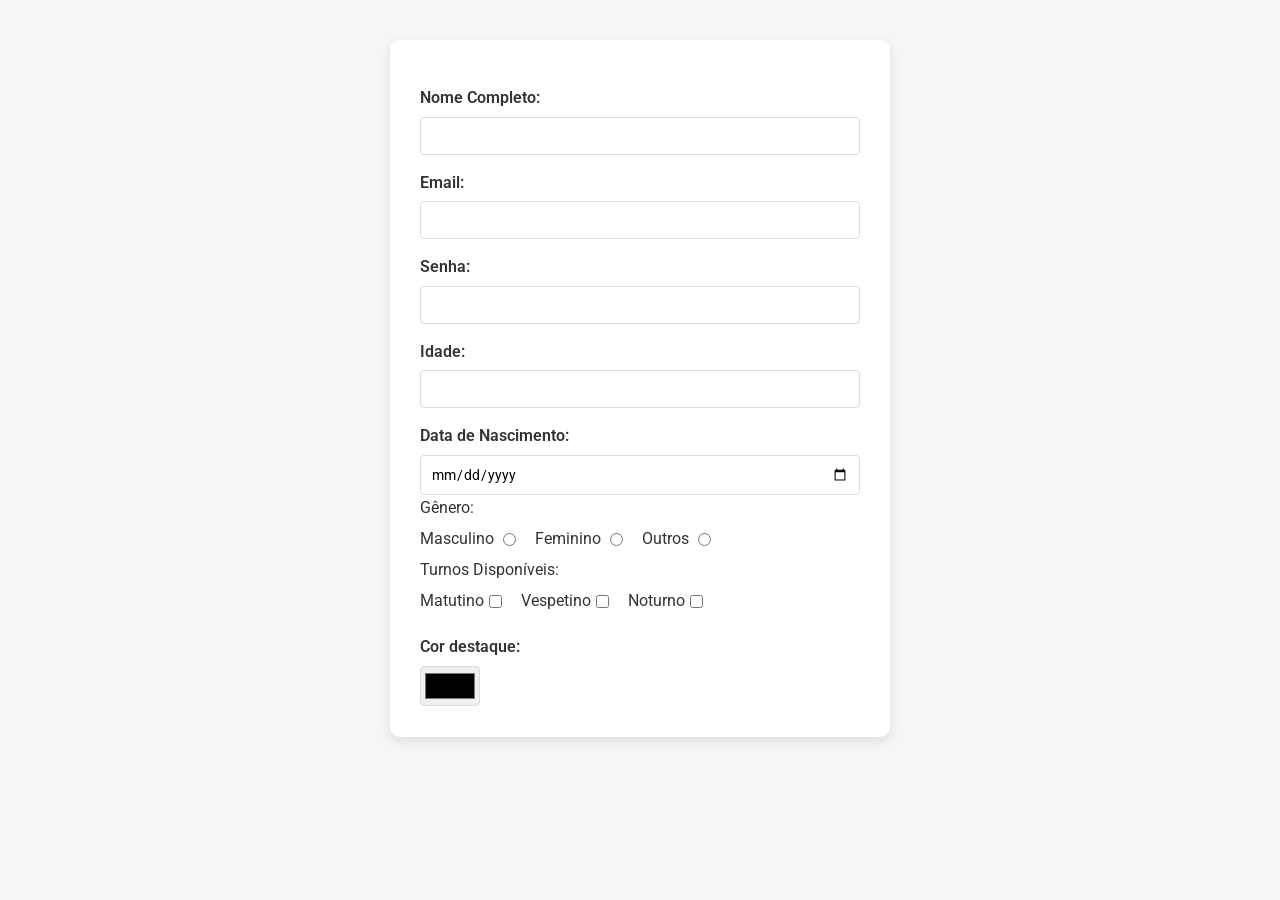
==== atividade01.html @ cfeb6ec7 "atividade html e css concluida" ====
<!DOCTYPE html>
<html lang="pt-br">

<head>
    <meta charset="UTF-8">
    <meta name="viewport" content="width=device-width, initial-scale=1.0">
    <title>Atividade</title>
    <link rel="stylesheet" href="Atividade01.style.css">
</head>

<body>

<form>

    <label for="nome">Nome Completo:</label>
    <input id="nome" type="text"/>

    <label for="email">Email:</label>
    <input id="email" type="email"/>

    <label for="senha">Senha:</label>
    <input id="senha" type="password"/>

    <label for="idade">Idade:</label>
    <input id="idade" type="number"/>

    <label for="data">Data de Nascimento:</label>
    <input id="data" type="date"/>

    <p>Gênero:</p>

    <label>Masculino <input id="masc" name="genero" type="radio"></label>
    <label>Feminino <input id="fem" name="genero" type="radio"></label>
    <label>Outros <input id="outros" name="genero" type="radio"></label>




    <p>Turnos Disponíveis:</p>

   <label>Matutino<input type="checkbox"></label>
    <label>Vespetino<input type="checkbox"></label>
    <label>Noturno<input type="checkbox"></label>



    <label for="cor">Cor destaque:</label>
    <input id="cor" name="cor" type="color"/>

</form>

</body>

</html>
---- Atividade01.style.css ----
@import url('https://fonts.googleapis.com/css2?family=Roboto:ital,wght@0,100..900;1,100..900&display=swap');

:root {
    --primary-color: #4A90E2;
    --bg-color: #F4F7F6;
    --text-color: #333;
    --border-color: #DDD;
}

* {
    margin: 0;
    padding: 0;
    box-sizing: border-box;
}

body {
    font-family: "Roboto", "Segoe UI", SansSerif;
    background-color: var(--bg-color);
    color: var(--text-color);
    line-height: 1.6;
    display: flex;
    justify-content: center;
    padding: 40px 20px;
}

label {
    display: block;
    font-weight: 600;
    margin-bottom: 8px;
}

form{
    padding:30px;
    background-color: white;
    border-radius: 10px;
    box-shadow: 0 4px 12px rgba(0, 0, 0, 0.1);
    width: 100%;
    max-width: 500px;
}

label {
    display: block;
    font-weight: 600;
    margin-top: 15px;
    margin-bottom: 6px;
}

input[type="text"],
input[type="email"],
input[type="password"],
input[type="number"],
input[type="date"] {
    width: 100%;
    padding: 10px;
    border: 1px solid var(--border-color);
    border-radius: 4px;
    font-family: inherit;
    font-size: 14px;
    outline: none;
    transition: border-color 0.2s;
}

input[type="text"]:focus,
input[type="email"]:focus,
input[type="password"]:focus,
input[type="number"]:focus,
input[type="date"]:focus
{
    border-color: var(--primary-color);
}

form label:has(input[type="radio"]),
form label:has(input[type="checkbox"]){
    display: inline-block;
    font-weight: normal;
    margin-right: 15px;
    margin-top: 5px ;
    cursor: pointer;

}

input[type="radio"],
input[type="checkbox"]{

    margin-left: 5px;
    vertical-align: middle ;
}
input[type="color"]{
    display: inline-block;
    width: 60px;
    height: 40px;
    border: 1px solid var(--border-color);
    border-radius: 4px;
    cursor: pointer;
    padding: 2px;
}
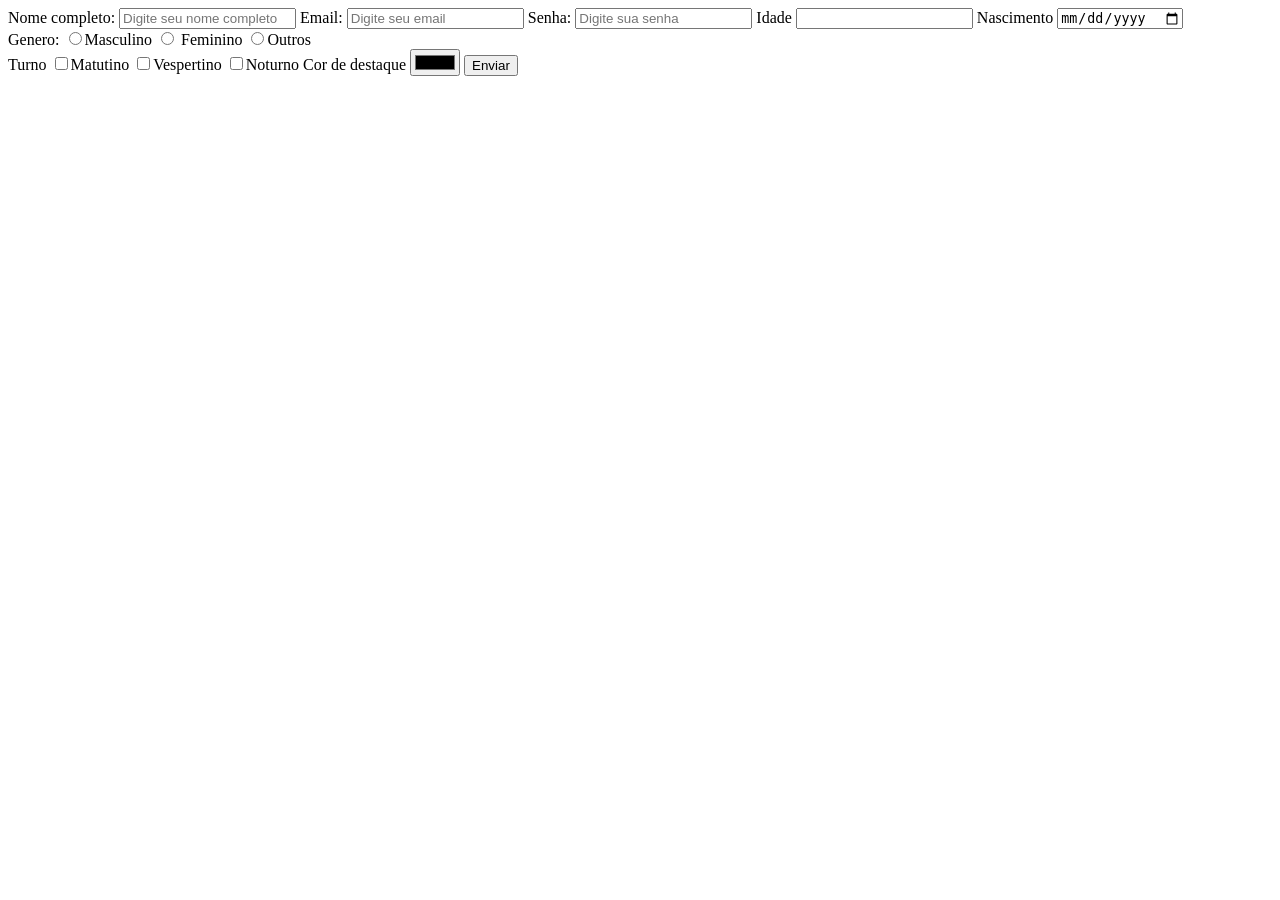
==== commit 3e4e6f3c: "cria coloração dinamica - cria o arquivo JS - Adiciona um Event Listener para quando o input color f" ====
--- a/atividade01.html
+++ b/atividade01.html
@@ -1,54 +1,50 @@
 <!DOCTYPE html>
-<html lang="pt-br">
-
+<html lang="en">
 <head>
     <meta charset="UTF-8">
-    <meta name="viewport" content="width=device-width, initial-scale=1.0">
-    <title>Atividade</title>
-    <link rel="stylesheet" href="Atividade01.style.css">
+    <title>Title</title>
+    <link rel="stylesheet" href="atividade01.style.css">
 </head>
-
 <body>
-
-<form>
-
-    <label for="nome">Nome Completo:</label>
-    <input id="nome" type="text"/>
+<form id="formulario">
+    <label for="nome" >Nome completo:</label>
+    <input type="text" id="nome" name="nome" placeholder="Digite seu nome completo">
 
     <label for="email">Email:</label>
-    <input id="email" type="email"/>
+    <input type="text" id="email" name="email" placeholder="Digite seu email">
 
     <label for="senha">Senha:</label>
-    <input id="senha" type="password"/>
+    <input type="password" id="senha" name="senha" placeholder="Digite sua senha">
 
-    <label for="idade">Idade:</label>
-    <input id="idade" type="number"/>
+    <label for="idade">Idade</label>
+    <input type="number" id="idade">
 
-    <label for="data">Data de Nascimento:</label>
-    <input id="data" type="date"/>
-
-    <p>Gênero:</p>
-
-    <label>Masculino <input id="masc" name="genero" type="radio"></label>
-    <label>Feminino <input id="fem" name="genero" type="radio"></label>
-    <label>Outros <input id="outros" name="genero" type="radio"></label>
+    <label for="nascimento">Nascimento</label>
+    <input id="nascimento" type="date"/>
 
 
+    <div>
+        <label>Genero:</label>
+        <label><input type="radio" name="genero" value="masculino" required>Masculino</label>
 
+        <label><input   type="radio" name="genero" value="feminino"> Feminino</label>
 
-    <p>Turnos Disponíveis:</p>
+        <label><input type="radio" name="genero" value="outros">Outros</label>
+    </div>
 
-   <label>Matutino<input type="checkbox"></label>
-    <label>Vespetino<input type="checkbox"></label>
-    <label>Noturno<input type="checkbox"></label>
+    <label>Turno</label>
+    <label><input type="checkbox" name="turno" value="matutino">Matutino</label>
 
+    <label><input type="checkbox" name="turno" value="vespertino" >Vespertino</label>
 
+    <label><input type="checkbox" name="turno" value="noturno">Noturno</label>
 
-    <label for="cor">Cor destaque:</label>
-    <input id="cor" name="cor" type="color"/>
+    <label for="CorFavorita">Cor de destaque</label>
+    <input id="corFavorita" type="color"/>
+
+  <button id="BtnEnviar" type="submit">Enviar</button>
 
 </form>
-
+<script src="atividade01.html.js"></script>
 </body>
-
 </html>
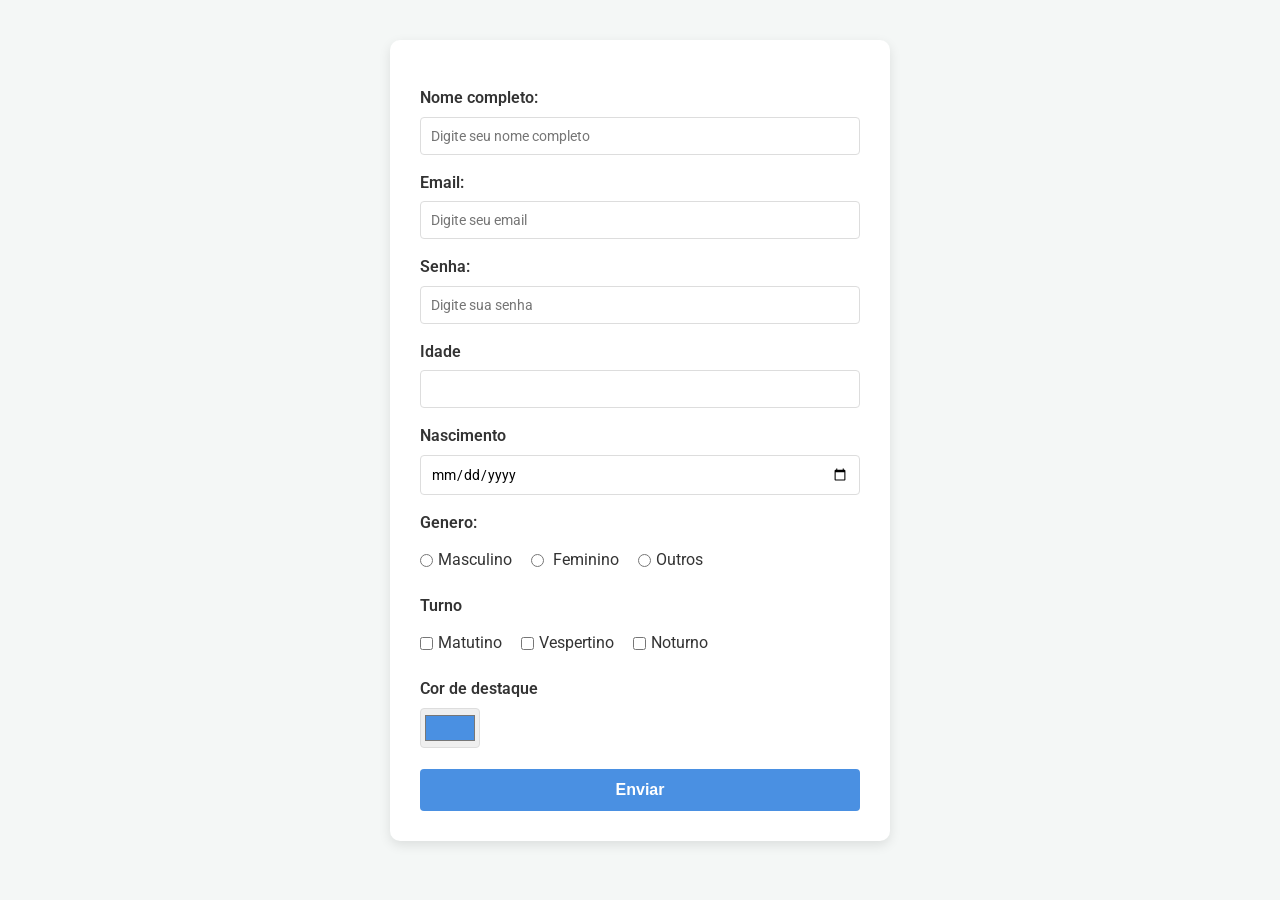
==== commit cc4c9328: "configura a pasta principal" ====
--- a/atividade01.html
+++ b/atividade01.html
@@ -3,7 +3,7 @@
 <head>
     <meta charset="UTF-8">
     <title>Title</title>
-    <link rel="stylesheet" href="atividade01.style.css">
+    <link rel="stylesheet" href="atividade01.html.css">
 </head>
 <body>
 <form id="formulario">
--- a/atividade01.html.css
+++ b/atividade01.html.css
@@ -0,0 +1,116 @@
+@import url('https://fonts.googleapis.com/css2?family=Roboto:ital,wght@0,100..900;1,100..900&display=swap');
+
+:root {
+    --primary-color: #4A90E2;
+    --bg-color: #F4F7F6;
+    --text-color: #333;
+    --border-color: #DDD;
+}
+
+* {
+    margin: 0;
+    padding: 0;
+    box-sizing: border-box;
+}
+
+body {
+    font-family: "Roboto", "Segoe UI", SansSerif;
+    background-color: var(--bg-color);
+    color: var(--text-color);
+    line-height: 1.6;
+    display: flex;
+    justify-content: center;
+    padding: 40px 20px;
+}
+
+
+
+form{
+    padding:30px;
+    background-color: white;
+    border-radius: 10px;
+    box-shadow: 0 4px 12px rgba(0, 0, 0, 0.1);
+    width: 100%;
+    max-width: 500px;
+}
+
+label {
+    display: block;
+    font-weight: 600;
+    margin-top: 15px;
+    margin-bottom: 6px;
+}
+
+input[type="text"],
+
+input[type="password"],
+input[type="number"],
+input[type="date"] {
+    width: 100%;
+    padding: 10px;
+    border: 1px solid var(--border-color);
+    border-radius: 4px;
+    font-family: inherit;
+    font-size: 14px;
+    outline: none;
+    transition: border-color 0.2s;
+}
+
+
+input[type="text"]:focus,
+input[type="password"]:focus,
+input[type="number"]:focus,
+input[type="date"]:focus,
+input[type="radius"]:focus,
+input[type="email"]:focus
+{
+    border-color: var(--primary-color);
+}
+
+form label:has(input[type="radio"]),
+label:has(input[type="checkbox"]){
+    display: inline-block;
+    font-weight: normal;
+    margin-right: 15px;
+    margin-top:5px;
+    cursor: pointer;
+}
+
+input[type="radio"],
+input[type="checkbox"] {
+    margin-right: 5px;
+    vertical-align: middle;
+}
+input[type="color"]{
+    display: inline-block;
+    width : 60px;
+    height: 40px;
+    border: 1px solid var(--border-color);
+    border-radius: 4px;
+    cursor: pointer;
+    padding: 2px;
+
+}
+button {
+    width: 100%;
+    padding: 12px;
+    margin-top: 20px;
+    background-color: var(--primary-color);
+    color: white;
+    border: none;
+    border-radius: 4px;
+    font-size: 16px;
+    font-weight: 600;
+    cursor: pointer;
+    transition: 0.3s;
+}
+
+button:hover {
+    filter : brightness(0.9);
+}
+
+button:active {
+    transform: scale(0.98);
+}
+
+
